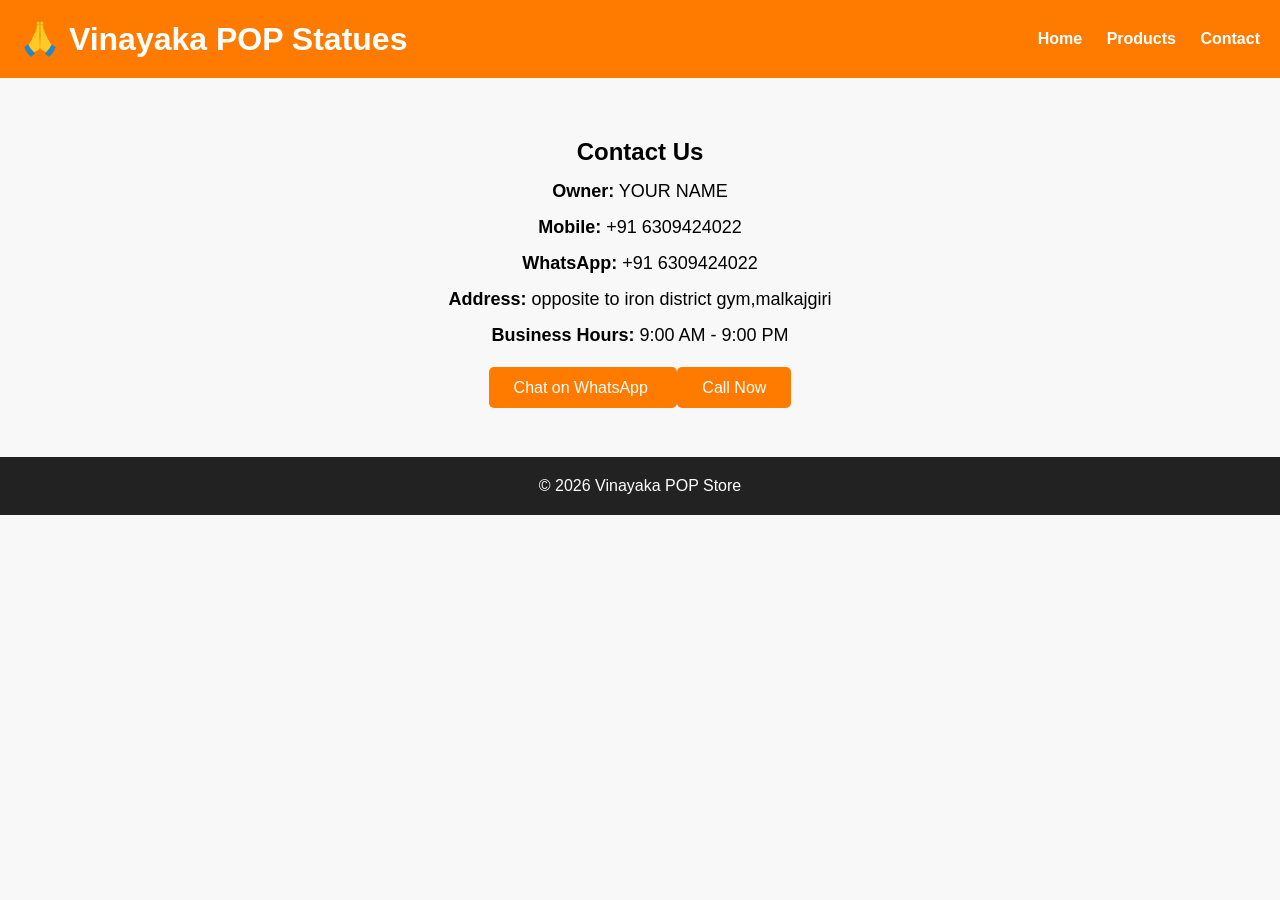
==== contact.html @ 59e70bc5 "Initial project" ====
<!DOCTYPE html>
<html lang="en">
<head>
    <meta charset="UTF-8">
    <meta name="viewport" content="width=device-width, initial-scale=1.0">
    <title>Contact Us | Vinayaka POP Store</title>

    <link rel="stylesheet" href="css/style.css">
</head>
<body>

<header>
    <h1>🙏 Vinayaka POP Statues</h1>

    <nav>
        <a href="index.html">Home</a>
        <a href="products.html">Products</a>
        <a href="contact.html">Contact</a>
    </nav>
</header>

<section class="contact">

    <h2>Contact Us</h2>

    <p><strong>Owner:</strong> YOUR NAME</p>

    <p><strong>Mobile:</strong> +91 6309424022</p>

    <p><strong>WhatsApp:</strong> +91 6309424022</p>

    <p><strong>Address:</strong> opposite to iron district gym,malkajgiri</p>

    <p><strong>Business Hours:</strong> 9:00 AM - 9:00 PM</p>

    <br>

    <a href="https://wa.me/916309424022" class="btn" target="_blank">
        Chat on WhatsApp
    </a>

    <a href="tel:+916309424022" class="btn">
        Call Now
    </a>

</section>

<footer>
    <p>© 2026 Vinayaka POP Store</p>
</footer>

</body>
</html>
---- css/style.css ----
*{
    margin:0;
    padding:0;
    box-sizing:border-box;
}

body{
    font-family:Arial, sans-serif;
    background:#f8f8f8;
}

header{
    background:#ff7b00;
    color:white;
    padding:20px;
    display:flex;
    justify-content:space-between;
    align-items:center;
}

nav a{
    color:white;
    text-decoration:none;
    margin-left:20px;
    font-weight:bold;
}

.hero{
    text-align:center;
    padding:40px;
}

.hero img{
    width:100%;
    max-height:450px;
    object-fit:cover;
    border-radius:10px;
}

.hero-text{
    margin-top:30px;
}

.hero-text h2{
    font-size:35px;
    color:#ff7b00;
}

.hero-text p{
    margin:20px 0;
    font-size:18px;
}

.btn{
    background:#ff7b00;
    color:white;
    padding:12px 25px;
    text-decoration:none;
    border-radius:5px;
}

.about{
    padding:50px;
    text-align:center;
}

footer{
    background:#222;
    color:white;
    text-align:center;
    padding:20px;
}
.products{
    padding:50px;
    text-align:center;
}

.product-grid{
    display:flex;
    flex-wrap:wrap;
    justify-content:center;
    gap:30px;
    margin-top:30px;
}

.product-card{
    width:300px;
    background:white;
    border-radius:10px;
    padding:20px;
    box-shadow:0 0 10px rgba(0,0,0,0.1);
}

.product-card img{
    width:100%;
    height:250px;
    object-fit:cover;
    border-radius:10px;
}

.product-card h3{
    margin-top:15px;
}

.price{
    color:#ff7b00;
    font-size:24px;
    font-weight:bold;
    margin:10px 0;
}

.product-card p{
    margin:8px 0;
}
.product-details{
    display:flex;
    flex-wrap:wrap;
    justify-content:center;
    align-items:flex-start;
    gap:40px;
    padding:50px;
}

.product-image img{
    width:400px;
    max-width:100%;
    border-radius:10px;
    box-shadow:0 0 10px rgba(0,0,0,0.2);
}

.product-info{
    max-width:500px;
}

.product-info h2{
    margin-bottom:15px;
}

.product-info p{
    margin:10px 0;
    font-size:18px;
}

.product-info ul{
    margin:15px 0;
    padding-left:20px;
}

.product-info li{
    margin-bottom:10px;
}

.product-info .btn{
    display:inline-block;
    margin:10px 10px 0 0;
}
.contact{
    text-align:center;
    padding:60px 20px;
}

.contact p{
    margin:15px 0;
    font-size:18px;
}
/* ========================= */
/* MOBILE RESPONSIVE DESIGN  */
/* ========================= */

@media screen and (max-width:768px){

    header{
        flex-direction:column;
        text-align:center;
        padding:15px;
    }

    nav{
        margin-top:15px;
    }

    nav a{
        display:inline-block;
        margin:8px;
    }

    .hero{
        padding:20px;
    }

    .hero img{
        width:100%;
        height:auto;
    }

    .hero-text h2{
        font-size:28px;
    }

    .hero-text p{
        font-size:16px;
    }

    .products{
        padding:20px;
    }

    .product-grid{
        flex-direction:column;
        align-items:center;
    }

    .product-card{
        width:95%;
        max-width:350px;
    }

    .product-card img{
        height:250px;
    }

    .product-details{
        flex-direction:column;
        padding:20px;
    }

    .product-image img{
        width:100%;
    }

    .product-info{
        width:100%;
    }

    .product-info h2{
        font-size:28px;
    }

    .product-info p,
    .product-info li{
        font-size:16px;
    }

    .btn{
        display:block;
        width:100%;
        margin-top:15px;
        text-align:center;
    }

    .contact{
        padding:30px 20px;
    }

    .contact p{
        font-size:16px;
    }

    footer{
        padding:15px;
        font-size:14px;
    }
}
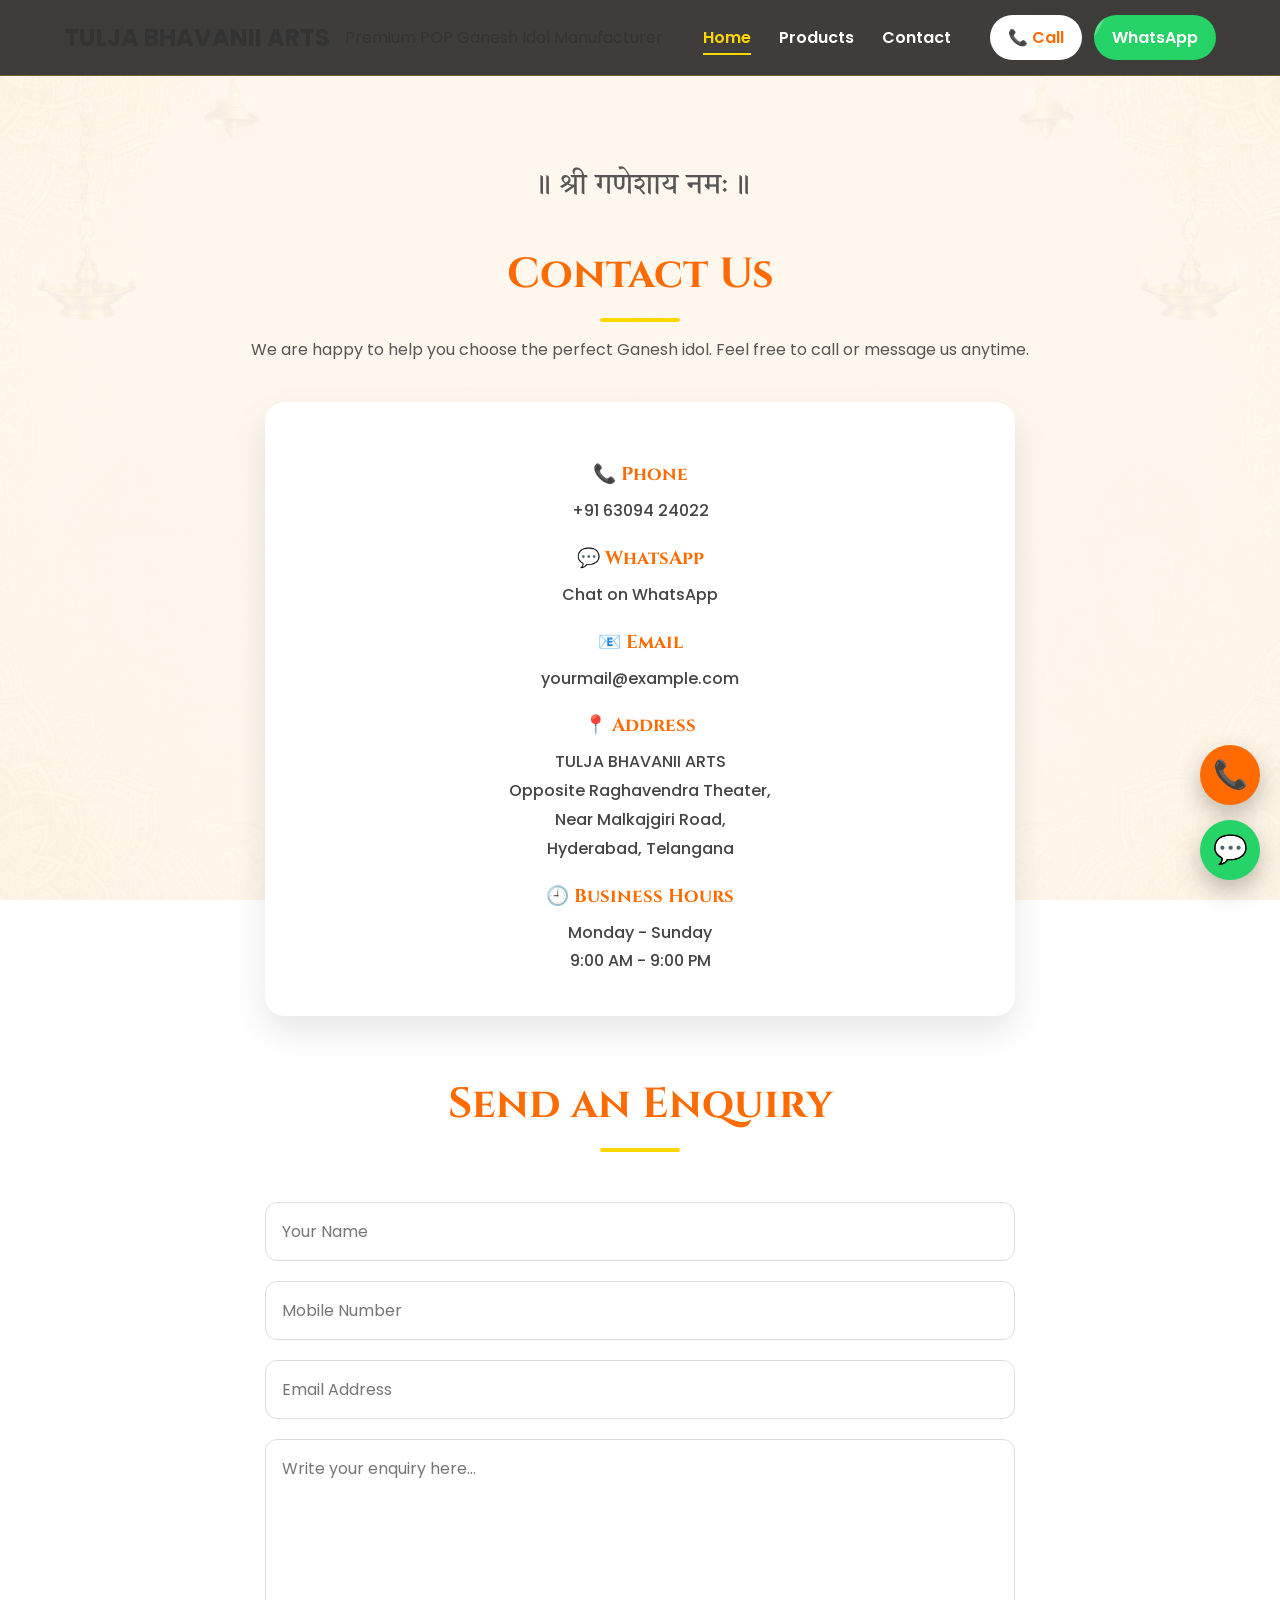
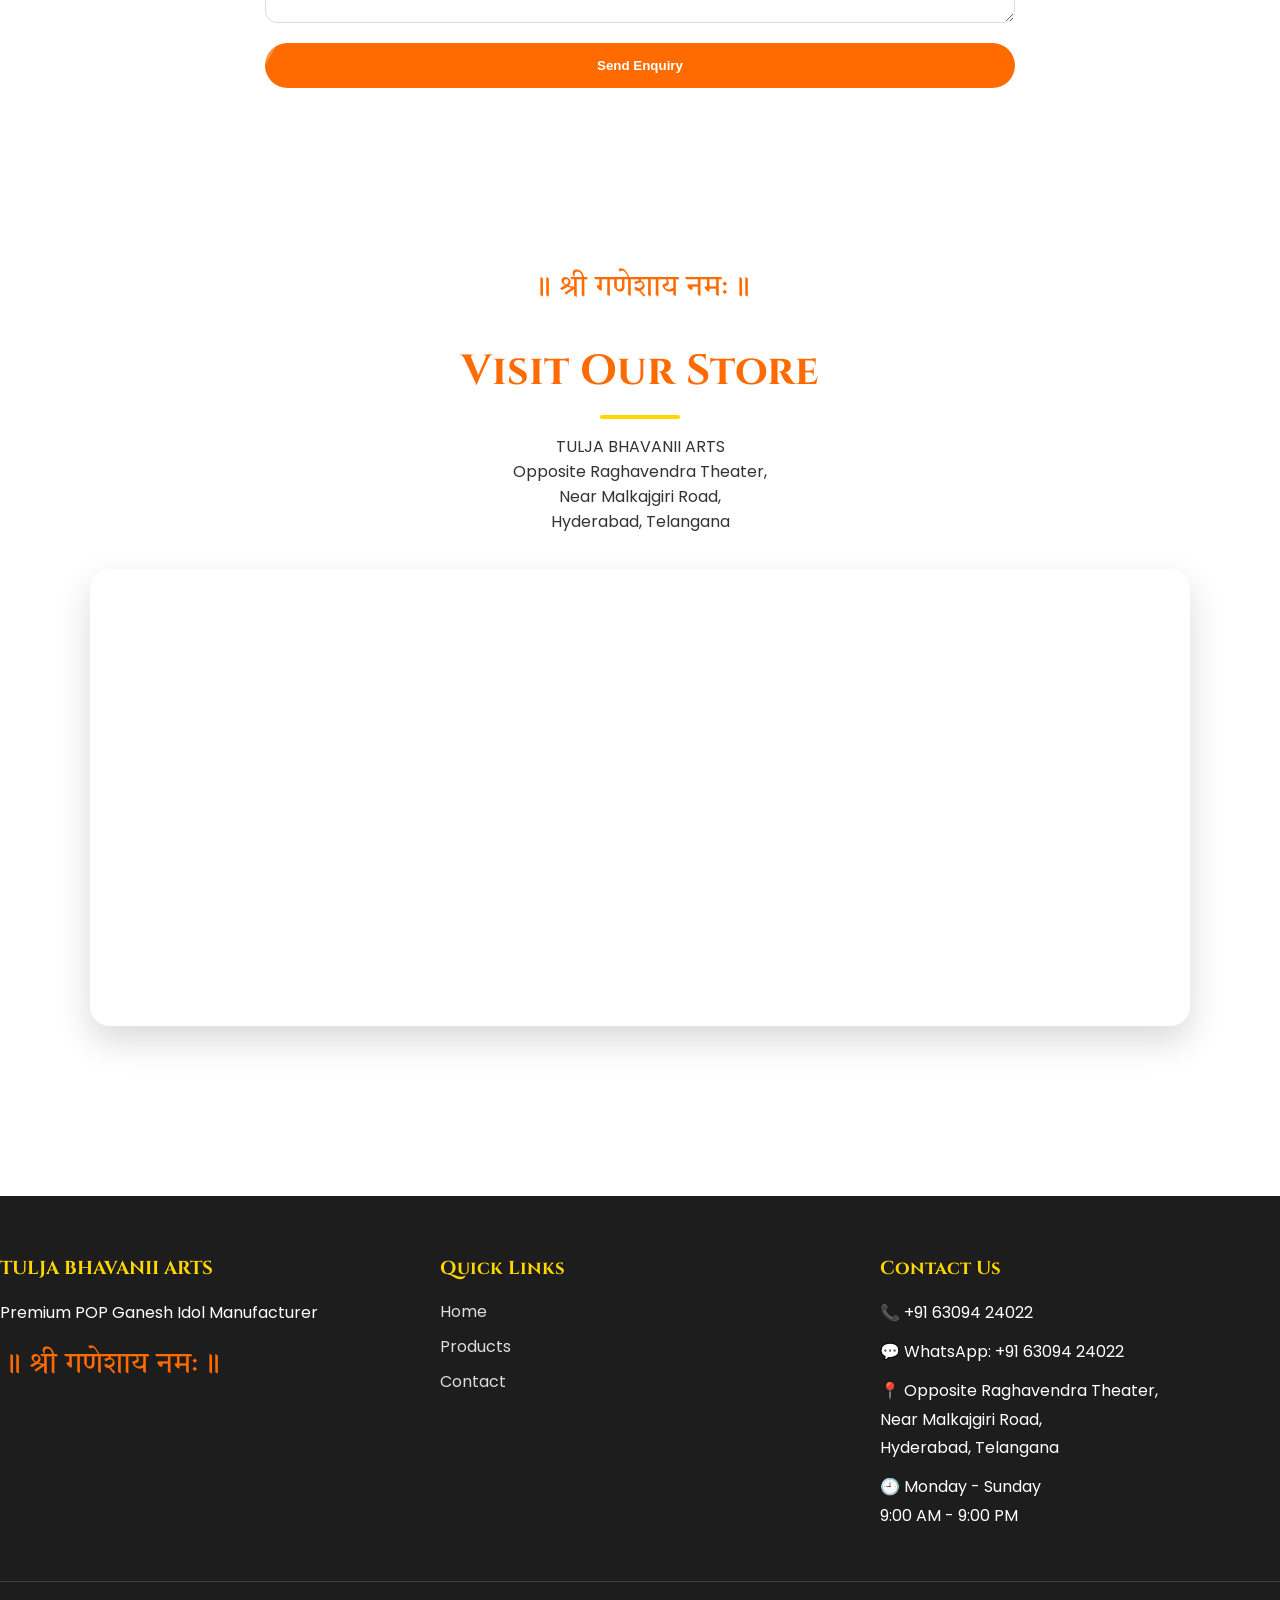
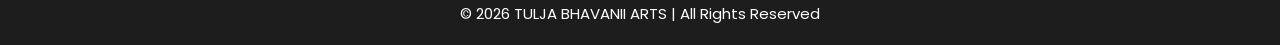
==== commit e9764be4: "Tulja Bhavanni Arts website" ====
--- a/contact.html
+++ b/contact.html
@@ -1,53 +1,245 @@
 <!DOCTYPE html>
 <html lang="en">
 <head>
-    <meta charset="UTF-8">
-    <meta name="viewport" content="width=device-width, initial-scale=1.0">
-    <title>Contact Us | Vinayaka POP Store</title>
-
-    <link rel="stylesheet" href="css/style.css">
+
+<meta charset="UTF-8">
+<meta name="viewport" content="width=device-width, initial-scale=1.0">
+
+<title>Contact | TULJA BHAVANII ARTS</title>
+
+<link rel="preconnect" href="https://fonts.googleapis.com">
+<link rel="preconnect" href="https://fonts.gstatic.com" crossorigin>
+
+<link href="https://fonts.googleapis.com/css2?family=Cinzel:wght@400;600;700&family=Poppins:wght@300;400;500;600;700&family=Tiro+Devanagari+Sanskrit&display=swap" rel="stylesheet">
+
+<link rel="stylesheet" href="css/style.css">
+
 </head>
+
 <body>
 
-<header>
-    <h1>🙏 Vinayaka POP Statues</h1>
-
-    <nav>
-        <a href="index.html">Home</a>
-        <a href="products.html">Products</a>
-        <a href="contact.html">Contact</a>
-    </nav>
+<header class="header">
+
+<div class="container">
+
+<div class="logo">
+
+<h2>TULJA BHAVANII ARTS</h2>
+
+<p>Premium POP Ganesh Idol Manufacturer</p>
+
+</div>
+
+<div class="menu-toggle" id="menu-toggle">
+☰
+</div>
+
+<nav id="navbar">
+
+<a href="index.html" class="active">Home</a>
+
+<a href="products.html">Products</a>
+
+<a href="contact.html">Contact</a>
+
+</nav>
+
+<div class="header-buttons">
+
+<a href="tel:+916309424022" class="call-btn">
+📞 Call
+</a>
+
+<a href="https://wa.me/916309424022" target="_blank" class="whatsapp-btn">
+WhatsApp
+</a>
+
+</div>
+
+</div>
+
 </header>
 
 <section class="contact">
 
-    <h2>Contact Us</h2>
-
-    <p><strong>Owner:</strong> YOUR NAME</p>
-
-    <p><strong>Mobile:</strong> +91 6309424022</p>
-
-    <p><strong>WhatsApp:</strong> +91 6309424022</p>
-
-    <p><strong>Address:</strong> opposite to iron district gym,malkajgiri</p>
-
-    <p><strong>Business Hours:</strong> 9:00 AM - 9:00 PM</p>
-
-    <br>
-
-    <a href="https://wa.me/916309424022" class="btn" target="_blank">
-        Chat on WhatsApp
-    </a>
-
-    <a href="tel:+916309424022" class="btn">
-        Call Now
-    </a>
+<p class="dev-title">
+॥ श्री गणेशाय नमः ॥
+</p>
+
+<h2>Contact Us</h2>
+
+<p>
+We are happy to help you choose the perfect Ganesh idol.
+Feel free to call or message us anytime.
+</p>
+
+<div class="contact-box">
+
+<h3>📞 Phone</h3>
+
+<p>
+<a href="tel:+916309424022">
++91 63094 24022
+</a>
+</p>
+
+<h3>💬 WhatsApp</h3>
+
+<p>
+<a href="https://wa.me/916309424022" target="_blank">
+Chat on WhatsApp
+</a>
+</p>
+
+<h3>📧 Email</h3>
+
+<p>
+yourmail@example.com
+</p>
+
+<h3>📍 Address</h3>
+
+<p>
+TULJA BHAVANII ARTS<br>
+Opposite Raghavendra Theater,<br>
+Near Malkajgiri Road,<br>
+Hyderabad, Telangana
+</p>
+
+<h3>🕘 Business Hours</h3>
+
+<p>
+Monday - Sunday
+<br>
+9:00 AM - 9:00 PM
+</p>
+
+</div>
+
+<h2 style="margin-top:60px;">Send an Enquiry</h2>
+
+<form class="contact-form">
+
+<input type="text" placeholder="Your Name" required>
+
+<input type="tel" placeholder="Mobile Number" required>
+
+<input type="email" placeholder="Email Address">
+
+<textarea rows="6" placeholder="Write your enquiry here..."></textarea>
+
+<button type="submit" class="btn">
+Send Enquiry
+</button>
+
+</form>
 
 </section>
-
-<footer>
-    <p>© 2026 Vinayaka POP Store</p>
+<!-- ================= LOCATION ================= -->
+
+<section class="map-section">
+
+<p class="dev-title">
+॥ श्री गणेशाय नमः ॥
+</p>
+
+<h2>Visit Our Store</h2>
+
+<p>
+TULJA BHAVANII ARTS<br>
+Opposite Raghavendra Theater,<br>
+Near Malkajgiri Road,<br>
+Hyderabad, Telangana
+</p>
+
+<div class="map-container">
+
+<iframe
+src="https://www.google.com/maps?q=Malkajgiri,Hyderabad&output=embed"
+width="100%"
+height="450"
+style="border:0;"
+allowfullscreen=""
+loading="lazy"
+referrerpolicy="no-referrer-when-downgrade">
+</iframe>
+
+</div>
+
+</section>
+
+<footer class="footer">
+
+<div class="footer-container">
+
+<div class="footer-box">
+
+<h3>TULJA BHAVANII ARTS</h3>
+
+<p>Premium POP Ganesh Idol Manufacturer</p>
+
+<p class="dev-title">॥ श्री गणेशाय नमः ॥</p>
+
+</div>
+
+<div class="footer-box">
+
+<h3>Quick Links</h3>
+
+<a href="index.html">Home</a>
+
+<a href="products.html">Products</a>
+
+<a href="contact.html">Contact</a>
+
+</div>
+
+<div class="footer-box">
+
+<h3>Contact Us</h3>
+
+<p>📞 +91 63094 24022</p>
+
+<p>💬 WhatsApp: +91 63094 24022</p>
+
+<p>
+📍 Opposite Raghavendra Theater,<br>
+Near Malkajgiri Road,<br>
+Hyderabad, Telangana
+</p>
+
+<p>🕘 Monday - Sunday<br>9:00 AM - 9:00 PM</p>
+
+</div>
+
+</div>
+
+<div class="footer-bottom">
+
+<p>© 2026 TULJA BHAVANII ARTS | All Rights Reserved</p>
+
+</div>
+
 </footer>
+<!-- Floating Contact Buttons -->
+
+<div class="floating-buttons">
+
+<a href="tel:+916309424022" class="floating-call" title="Call Us">
+
+📞
+
+</a>
+
+<a href="https://wa.me/916309424022?text=Hello%20Tulja%20Bhavanii%20Arts,%20I%20am%20interested%20in%20your%20POP%20Ganesh%20idols." target="_blank" class="floating-whatsapp" title="Chat on WhatsApp">
+
+💬
+
+</a>
+
+</div>
+
+<script src="js/script.js"></script>
 
 </body>
 </html>
--- a/css/style.css
+++ b/css/style.css
@@ -1,263 +1,1060 @@
+/* ==========================================
+   TULJA BHAVANII ARTS
+   PREMIUM WEBSITE CSS
+   STEP 1
+========================================== */
+
+/* RESET */
+
 *{
     margin:0;
     padding:0;
     box-sizing:border-box;
 }
 
+html{
+    scroll-behavior:smooth;
+}
+
 body{
-    font-family:Arial, sans-serif;
-    background:#f8f8f8;
-}
-
-header{
-    background:#ff7b00;
-    color:white;
-    padding:20px;
+    font-family:'Poppins',sans-serif;
+    color:#333;
+    background:
+    linear-gradient(rgba(255,248,240,.95),rgba(255,248,240,.95)),
+    url("../images/background.png");
+    background-size:cover;
+    background-position:center;
+    background-attachment:fixed;
+    overflow-x:hidden;
+}
+
+/* CONTAINER */
+
+.container{
+    width:90%;
+    max-width:1200px;
+    margin:auto;
+}
+
+/* LINKS */
+
+a{
+    text-decoration:none;
+}
+
+img{
+    max-width:100%;
+    display:block;
+}
+
+/* HEADER */
+
+.header{
+    position:sticky;
+    top:0;
+    width:100%;
+    z-index:999;
+    background:rgba(20,20,20,.82);
+    backdrop-filter:blur(12px);
+    -webkit-backdrop-filter:blur(12px);
+    border-bottom:1px solid rgba(255,215,0,.25);
+}
+
+.header .container{
     display:flex;
+    align-items:center;
     justify-content:space-between;
+    padding:15px 0;
+}
+
+/* LOGO */
+
+.logo{
+    display:flex;
     align-items:center;
+    gap:15px;
+}
+
+.logo-img{
+    width:70px;
+    height:70px;
+    object-fit:cover;
+    border-radius:50%;
+    border:3px solid #FFD700;
+    box-shadow:0 5px 15px rgba(0,0,0,.35);
+}
+
+.logo-text h2{
+    font-family:'Cinzel',serif;
+    color:#fff;
+    font-size:28px;
+}
+
+.logo-text p{
+    color:#FFD700;
+    font-size:14px;
+    margin-top:4px;
+}
+
+/* NAVIGATION */
+
+nav{
+    display:flex;
+    align-items:center;
+    gap:28px;
 }
 
 nav a{
-    color:white;
-    text-decoration:none;
-    margin-left:20px;
-    font-weight:bold;
-}
+    color:#fff;
+    font-weight:600;
+    transition:.3s;
+}
+
+nav a:hover,
+nav a.active{
+    color:#FFD700;
+}
+
+/* HEADER BUTTONS */
+
+.header-buttons{
+    display:flex;
+    gap:12px;
+}
+
+.call-btn,
+.whatsapp-btn{
+    padding:10px 18px;
+    border-radius:40px;
+    font-weight:600;
+    transition:.3s;
+}
+
+.call-btn{
+    background:#fff;
+    color:#ff6b00;
+}
+
+.whatsapp-btn{
+    background:#25D366;
+    color:#fff;
+}
+
+.call-btn:hover,
+.whatsapp-btn:hover{
+    transform:translateY(-3px);
+}
+
+/* MOBILE MENU */
+
+.menu-toggle{
+    display:none;
+    font-size:30px;
+    color:#fff;
+    cursor:pointer;
+}
+/* ==========================================
+   HERO SECTION
+========================================== */
 
 .hero{
-    text-align:center;
-    padding:40px;
-}
-
-.hero img{
-    width:100%;
-    max-height:450px;
-    object-fit:cover;
-    border-radius:10px;
-}
-
-.hero-text{
-    margin-top:30px;
-}
-
-.hero-text h2{
-    font-size:35px;
-    color:#ff7b00;
-}
-
-.hero-text p{
-    margin:20px 0;
+    position:relative;
+    display:flex;
+    align-items:center;
+    justify-content:space-between;
+    gap:60px;
+    min-height:90vh;
+    padding:80px 0;
+    overflow:hidden;
+
+    background:
+    radial-gradient(circle at 15% 20%, rgba(255,193,7,.18), transparent 28%),
+    radial-gradient(circle at 90% 80%, rgba(255,111,0,.12), transparent 30%),
+    linear-gradient(135deg,#fff8ea,#ffe7c2,#ffd7a0,#ffc983);
+}
+
+.hero::before{
+    content:"";
+    position:absolute;
+    width:420px;
+    height:420px;
+    top:-180px;
+    left:-180px;
+    border-radius:50%;
+    background:rgba(255,215,0,.12);
+}
+
+.hero::after{
+    content:"";
+    position:absolute;
+    width:350px;
+    height:350px;
+    right:-150px;
+    bottom:-150px;
+    border-radius:50%;
+    background:rgba(255,140,0,.12);
+}
+
+.hero-content{
+    flex:1;
+    position:relative;
+    z-index:2;
+}
+
+.dev-title{
+    font-family:'Tiro Devanagari Sanskrit',serif;
+    font-size:30px;
+    color:#ff6b00;
+    margin-bottom:15px;
+}
+
+.hero-content h1{
+    font-family:'Cinzel',serif;
+    font-size:58px;
+    color:#222;
+    margin-bottom:15px;
+    line-height:1.2;
+}
+
+.hero-content h3{
+    color:#ff6b00;
+    font-size:28px;
+    margin-bottom:20px;
+}
+
+.hero-content p{
     font-size:18px;
-}
-
-.btn{
-    background:#ff7b00;
-    color:white;
-    padding:12px 25px;
-    text-decoration:none;
-    border-radius:5px;
-}
-
-.about{
-    padding:50px;
-    text-align:center;
-}
-
-footer{
-    background:#222;
-    color:white;
-    text-align:center;
-    padding:20px;
-}
-.products{
-    padding:50px;
-    text-align:center;
-}
-
-.product-grid{
+    line-height:1.8;
+    margin-bottom:35px;
+}
+
+.hero-buttons{
     display:flex;
     flex-wrap:wrap;
+    gap:20px;
+}
+
+.btn{
+    background:#ff6b00;
+    color:#fff;
+    padding:15px 35px;
+    border-radius:50px;
+    font-weight:600;
+    transition:.3s;
+}
+
+.btn:hover{
+    background:#d85b00;
+    transform:translateY(-5px);
+}
+
+.btn-outline{
+    border:2px solid #ff6b00;
+    color:#ff6b00;
+    padding:15px 35px;
+    border-radius:50px;
+    font-weight:600;
+    transition:.3s;
+}
+
+.btn-outline:hover{
+    background:#ff6b00;
+    color:#fff;
+}
+
+.hero-image{
+    flex:1;
+    display:flex;
     justify-content:center;
+    position:relative;
+    z-index:2;
+}
+
+/* IMAGE SLIDER */
+
+.slider{
+    position:relative;
+    width:100%;
+    max-width:520px;
+    height:520px;
+    overflow:hidden;
+    border-radius:25px;
+    border:4px solid #FFD700;
+    box-shadow:0 20px 45px rgba(0,0,0,.25);
+}
+
+.slide{
+    position:absolute;
+    inset:0;
+    width:100%;
+    height:100%;
+    object-fit:cover;
+    opacity:0;
+    transition:opacity 1s ease;
+}
+
+.slide.active{
+    opacity:1;
+}
+
+/* MOBILE */
+
+@media(max-width:768px){
+
+.hero{
+    flex-direction:column-reverse;
+    text-align:center;
+    min-height:auto;
+    padding:60px 20px;
+}
+
+.hero-content h1{
+    font-size:38px;
+}
+
+.hero-content h3{
+    font-size:22px;
+}
+
+.hero-content p{
+    font-size:16px;
+}
+
+.hero-buttons{
+    justify-content:center;
+}
+
+.slider{
+    max-width:100%;
+    height:380px;
+}
+
+}
+/* ==========================================
+   ABOUT SECTION
+========================================== */
+
+.about{
+    padding:90px 0;
+    text-align:center;
+}
+
+.about h2{
+    font-family:'Cinzel',serif;
+    font-size:42px;
+    color:#ff6b00;
+    margin-bottom:25px;
+}
+
+.about p{
+    max-width:900px;
+    margin:auto;
+    font-size:18px;
+    line-height:1.9;
+    color:#444;
+}
+
+/* ==========================================
+   FEATURES
+========================================== */
+
+.features{
+    padding:80px 0;
+    display:grid;
+    grid-template-columns:repeat(auto-fit,minmax(260px,1fr));
     gap:30px;
-    margin-top:30px;
+}
+
+.card{
+    background:#fff;
+    border-radius:20px;
+    padding:35px 30px;
+    text-align:center;
+    transition:.35s;
+    border:1px solid rgba(255,180,0,.15);
+    box-shadow:0 12px 28px rgba(0,0,0,.08);
+}
+
+.card:hover{
+    transform:translateY(-10px);
+    box-shadow:0 20px 40px rgba(0,0,0,.15);
+}
+
+.card h3{
+    font-family:'Cinzel',serif;
+    color:#ff6b00;
+    margin-bottom:15px;
+}
+
+.card p{
+    line-height:1.8;
+}
+
+/* ==========================================
+   PRODUCTS
+========================================== */
+
+.products{
+    padding:90px 0;
+    text-align:center;
+}
+
+.products h2{
+    font-family:'Cinzel',serif;
+    font-size:42px;
+    color:#ff6b00;
+    margin-bottom:15px;
+}
+
+.products>p{
+    margin-bottom:45px;
+    color:#555;
+}
+
+.product-grid{
+    display:grid;
+    grid-template-columns:repeat(auto-fit,minmax(280px,1fr));
+    gap:30px;
 }
 
 .product-card{
-    width:300px;
-    background:white;
-    border-radius:10px;
-    padding:20px;
-    box-shadow:0 0 10px rgba(0,0,0,0.1);
+    background:#fff;
+    border-radius:20px;
+    overflow:hidden;
+    box-shadow:0 15px 35px rgba(0,0,0,.08);
+    transition:.35s;
+}
+
+.product-card:hover{
+    transform:translateY(-10px);
 }
 
 .product-card img{
     width:100%;
+    height:320px;
+    object-fit:cover;
+}
+
+.product-info{
+    padding:25px;
+}
+
+.product-info h3{
+    font-family:'Cinzel',serif;
+    color:#ff6b00;
+    margin-bottom:10px;
+}
+
+.product-info p{
+    color:#555;
+    margin-bottom:20px;
+    line-height:1.7;
+}
+
+/* ==========================================
+   GALLERY
+========================================== */
+
+.gallery{
+    padding:90px 0;
+    text-align:center;
+    background:#fff7ef;
+}
+
+.gallery h2{
+    font-family:'Cinzel',serif;
+    font-size:42px;
+    color:#ff6b00;
+    margin-bottom:15px;
+}
+
+.gallery>p{
+    margin-bottom:40px;
+}
+
+.gallery-grid{
+    display:grid;
+    grid-template-columns:repeat(auto-fit,minmax(250px,1fr));
+    gap:25px;
+}
+
+.gallery-grid img{
+    width:100%;
+    height:280px;
+    object-fit:cover;
+    border-radius:20px;
+    box-shadow:0 12px 30px rgba(0,0,0,.12);
+    transition:.35s;
+    cursor:pointer;
+}
+
+.gallery-grid img:hover{
+    transform:scale(1.05);
+    box-shadow:0 20px 40px rgba(0,0,0,.18);
+}
+
+/* ==========================================
+   MOBILE
+========================================== */
+
+@media(max-width:768px){
+
+.about,
+.products,
+.gallery{
+    padding:60px 20px;
+}
+
+.about h2,
+.products h2,
+.gallery h2{
+    font-size:32px;
+}
+
+.about p{
+    font-size:16px;
+}
+
+.product-card img{
     height:250px;
-    object-fit:cover;
-    border-radius:10px;
-}
-
-.product-card h3{
-    margin-top:15px;
-}
-
-.price{
-    color:#ff7b00;
+}
+
+.gallery-grid img{
+    height:220px;
+}
+
+.features{
+    grid-template-columns:1fr;
+}
+
+.product-grid{
+    grid-template-columns:1fr;
+}
+
+}
+/* ==========================================
+   CONTACT SECTION
+========================================== */
+
+.contact{
+    padding:90px 0;
+    text-align:center;
+}
+
+.contact h2{
+    font-family:'Cinzel',serif;
+    font-size:42px;
+    color:#ff6b00;
+    margin-bottom:15px;
+}
+
+.contact>p{
+    margin-bottom:40px;
+    color:#555;
+}
+
+.contact-box{
+    max-width:750px;
+    margin:auto;
+    background:#fff;
+    padding:40px;
+    border-radius:20px;
+    box-shadow:0 15px 35px rgba(0,0,0,.10);
+}
+
+.contact-box h3{
+    color:#ff6b00;
+    font-family:'Cinzel',serif;
+    margin:20px 0 10px;
+}
+
+.contact-box p,
+.contact-box a{
+    color:#444;
+    text-decoration:none;
+    line-height:1.8;
+    font-weight:500;
+}
+
+.contact-form{
+    max-width:750px;
+    margin:50px auto 0;
+    display:flex;
+    flex-direction:column;
+    gap:20px;
+}
+
+.contact-form input,
+.contact-form textarea{
+    width:100%;
+    padding:16px;
+    border:1px solid #ddd;
+    border-radius:12px;
+    font-size:16px;
+    font-family:'Poppins',sans-serif;
+    outline:none;
+    transition:.3s;
+}
+
+.contact-form input:focus,
+.contact-form textarea:focus{
+    border-color:#ff6b00;
+    box-shadow:0 0 10px rgba(255,107,0,.20);
+}
+
+.contact-form textarea{
+    min-height:160px;
+    resize:vertical;
+}
+
+.contact-form button{
+    border:none;
+    cursor:pointer;
+}
+
+/* ==========================================
+   GOOGLE MAP
+========================================== */
+
+.map-section{
+    padding:90px 0;
+    text-align:center;
+}
+
+.map-section h2{
+    font-family:'Cinzel',serif;
+    font-size:42px;
+    color:#ff6b00;
+    margin-bottom:15px;
+}
+
+.map-section p{
+    margin-bottom:35px;
+}
+
+.map-container{
+    max-width:1100px;
+    margin:auto;
+    overflow:hidden;
+    border-radius:20px;
+    box-shadow:0 15px 35px rgba(0,0,0,.15);
+}
+
+.map-container iframe{
+    width:100%;
+    height:450px;
+    border:0;
+}
+
+/* ==========================================
+   FLOATING BUTTONS
+========================================== */
+
+.floating-buttons{
+    position:fixed;
+    right:20px;
+    bottom:20px;
+    display:flex;
+    flex-direction:column;
+    gap:15px;
+    z-index:9999;
+}
+
+.floating-call,
+.floating-whatsapp{
+    width:60px;
+    height:60px;
+    border-radius:50%;
+    display:flex;
+    align-items:center;
+    justify-content:center;
+    font-size:28px;
+    color:#fff;
+    text-decoration:none;
+    transition:.3s;
+    box-shadow:0 10px 25px rgba(0,0,0,.25);
+}
+
+.floating-call{
+    background:#ff6b00;
+}
+
+.floating-whatsapp{
+    background:#25D366;
+}
+
+.floating-call:hover,
+.floating-whatsapp:hover{
+    transform:scale(1.1);
+}
+
+/* ==========================================
+   FOOTER
+========================================== */
+
+.footer{
+    margin-top:80px;
+    background:#1d1d1d;
+    color:#fff;
+    padding:60px 0 20px;
+}
+
+.footer-container{
+    display:grid;
+    grid-template-columns:repeat(auto-fit,minmax(240px,1fr));
+    gap:40px;
+}
+
+.footer-box h3{
+    font-family:'Cinzel',serif;
+    color:#FFD700;
+    margin-bottom:18px;
+}
+
+.footer-box p{
+    line-height:1.8;
+    margin-bottom:10px;
+}
+
+.footer-box a{
+    display:block;
+    color:#ddd;
+    margin-bottom:10px;
+    transition:.3s;
+}
+
+.footer-box a:hover{
+    color:#FFD700;
+    padding-left:6px;
+}
+
+.footer-bottom{
+    margin-top:40px;
+    padding-top:20px;
+    border-top:1px solid rgba(255,255,255,.15);
+    text-align:center;
+    font-size:15px;
+}
+
+/* ==========================================
+   ANIMATIONS
+========================================== */
+
+@keyframes fadeUp{
+
+from{
+opacity:0;
+transform:translateY(40px);
+}
+
+to{
+opacity:1;
+transform:translateY(0);
+}
+
+}
+
+.hero-content,
+.hero-image,
+.card,
+.product-card,
+.gallery-grid img,
+.contact-box{
+    animation:fadeUp .8s ease;
+}
+
+/* ==========================================
+   MOBILE
+========================================== */
+
+@media(max-width:768px){
+
+.contact,
+.map-section{
+    padding:60px 20px;
+}
+
+.contact h2,
+.map-section h2{
+    font-size:32px;
+}
+
+.contact-box{
+    padding:25px;
+}
+
+.map-container iframe{
+    height:300px;
+}
+
+.footer{
+    text-align:center;
+}
+
+.footer-container{
+    grid-template-columns:1fr;
+}
+
+.floating-call,
+.floating-whatsapp{
+    width:55px;
+    height:55px;
     font-size:24px;
-    font-weight:bold;
-    margin:10px 0;
-}
-
-.product-card p{
-    margin:8px 0;
-}
-.product-details{
-    display:flex;
-    flex-wrap:wrap;
-    justify-content:center;
-    align-items:flex-start;
-    gap:40px;
-    padding:50px;
-}
-
-.product-image img{
-    width:400px;
-    max-width:100%;
-    border-radius:10px;
-    box-shadow:0 0 10px rgba(0,0,0,0.2);
-}
-
-.product-info{
-    max-width:500px;
-}
-
-.product-info h2{
+}
+
+}
+/* ==========================================
+   STEP 5
+   PREMIUM EFFECTS
+========================================== */
+
+/* CUSTOM SCROLLBAR */
+
+::-webkit-scrollbar{
+    width:10px;
+}
+
+::-webkit-scrollbar-track{
+    background:#f5e6d0;
+}
+
+::-webkit-scrollbar-thumb{
+    background:#ff6b00;
+    border-radius:20px;
+}
+
+::-webkit-scrollbar-thumb:hover{
+    background:#d85b00;
+}
+
+/* SECTION TITLE */
+
+.section-title{
+    text-align:center;
+    margin-bottom:50px;
+}
+
+.section-title h2{
+    font-family:'Cinzel',serif;
+    font-size:42px;
+    color:#ff6b00;
     margin-bottom:15px;
 }
 
-.product-info p{
-    margin:10px 0;
-    font-size:18px;
-}
-
-.product-info ul{
-    margin:15px 0;
-    padding-left:20px;
-}
-
-.product-info li{
-    margin-bottom:10px;
-}
-
-.product-info .btn{
-    display:inline-block;
-    margin:10px 10px 0 0;
-}
-.contact{
-    text-align:center;
-    padding:60px 20px;
-}
-
-.contact p{
-    margin:15px 0;
-    font-size:18px;
-}
-/* ========================= */
-/* MOBILE RESPONSIVE DESIGN  */
-/* ========================= */
-
-@media screen and (max-width:768px){
-
-    header{
-        flex-direction:column;
-        text-align:center;
-        padding:15px;
-    }
-
-    nav{
-        margin-top:15px;
-    }
-
-    nav a{
-        display:inline-block;
-        margin:8px;
-    }
-
-    .hero{
-        padding:20px;
-    }
-
-    .hero img{
-        width:100%;
-        height:auto;
-    }
-
-    .hero-text h2{
-        font-size:28px;
-    }
-
-    .hero-text p{
-        font-size:16px;
-    }
-
-    .products{
-        padding:20px;
-    }
-
-    .product-grid{
-        flex-direction:column;
-        align-items:center;
-    }
-
-    .product-card{
-        width:95%;
-        max-width:350px;
-    }
-
-    .product-card img{
-        height:250px;
-    }
-
-    .product-details{
-        flex-direction:column;
-        padding:20px;
-    }
-
-    .product-image img{
-        width:100%;
-    }
-
-    .product-info{
-        width:100%;
-    }
-
-    .product-info h2{
-        font-size:28px;
-    }
-
-    .product-info p,
-    .product-info li{
-        font-size:16px;
-    }
-
-    .btn{
-        display:block;
-        width:100%;
-        margin-top:15px;
-        text-align:center;
-    }
-
-    .contact{
-        padding:30px 20px;
-    }
-
-    .contact p{
-        font-size:16px;
-    }
-
-    footer{
-        padding:15px;
-        font-size:14px;
-    }
+.section-title p{
+    max-width:700px;
+    margin:auto;
+    color:#555;
+    line-height:1.8;
+}
+
+/* IMAGE HOVER */
+
+.gallery-grid img,
+.product-card img,
+.slider img{
+    transition:.5s;
+}
+
+.gallery-grid img:hover,
+.product-card:hover img{
+    transform:scale(1.08);
+}
+
+/* CARD EFFECT */
+
+.card,
+.product-card,
+.contact-box{
+    transition:.35s;
+}
+
+.card:hover,
+.product-card:hover,
+.contact-box:hover{
+    box-shadow:0 25px 50px rgba(0,0,0,.18);
+}
+
+/* GOLDEN LINE */
+
+.about h2::after,
+.products h2::after,
+.gallery h2::after,
+.contact h2::after,
+.map-section h2::after{
+
+    content:"";
+    display:block;
+    width:80px;
+    height:4px;
+    margin:15px auto;
+    border-radius:20px;
+    background:#FFD700;
+
+}
+
+/* BUTTON EFFECT */
+
+.btn,
+.btn-outline,
+.call-btn,
+.whatsapp-btn{
+
+    position:relative;
+    overflow:hidden;
+
+}
+
+.btn::before,
+.btn-outline::before,
+.call-btn::before,
+.whatsapp-btn::before{
+
+    content:"";
+    position:absolute;
+
+    top:0;
+    left:-120%;
+
+    width:120%;
+    height:100%;
+
+    background:rgba(255,255,255,.25);
+
+    transform:skewX(-30deg);
+
+    transition:.6s;
+
+}
+
+.btn:hover::before,
+.btn-outline:hover::before,
+.call-btn:hover::before,
+.whatsapp-btn:hover::before{
+
+    left:120%;
+
+}
+
+/* LOGO EFFECT */
+
+.logo-img{
+
+    transition:.4s;
+
+}
+
+.logo-img:hover{
+
+    transform:rotate(8deg) scale(1.08);
+
+}
+
+/* NAVIGATION UNDERLINE */
+
+nav a{
+
+    position:relative;
+
+}
+
+nav a::after{
+
+    content:"";
+
+    position:absolute;
+
+    left:0;
+    bottom:-5px;
+
+    width:0;
+    height:2px;
+
+    background:#FFD700;
+
+    transition:.3s;
+
+}
+
+nav a:hover::after,
+nav a.active::after{
+
+    width:100%;
+
+}
+
+/* SMOOTH REVEAL */
+
+.reveal{
+
+    opacity:0;
+    transform:translateY(40px);
+    transition:1s;
+
+}
+
+.reveal.active{
+
+    opacity:1;
+    transform:translateY(0);
+
+}
+
+/* FOOTER ICONS */
+
+.footer-box a{
+
+    transition:.3s;
+
+}
+
+.footer-box a:hover{
+
+    color:#FFD700;
+    transform:translateX(8px);
+
+}
+
+/* MOBILE */
+
+@media(max-width:768px){
+
+.section-title h2{
+
+font-size:30px;
+
+}
+
+.section-title p{
+
+font-size:15px;
+
+}
+
+.hero-content h1{
+
+font-size:36px;
+
+}
+
+.hero-content p{
+
+font-size:16px;
+
+}
+
+.hero-buttons{
+
+flex-direction:column;
+
+}
+
+.btn,
+.btn-outline{
+
+width:100%;
+text-align:center;
+
+}
+
 }
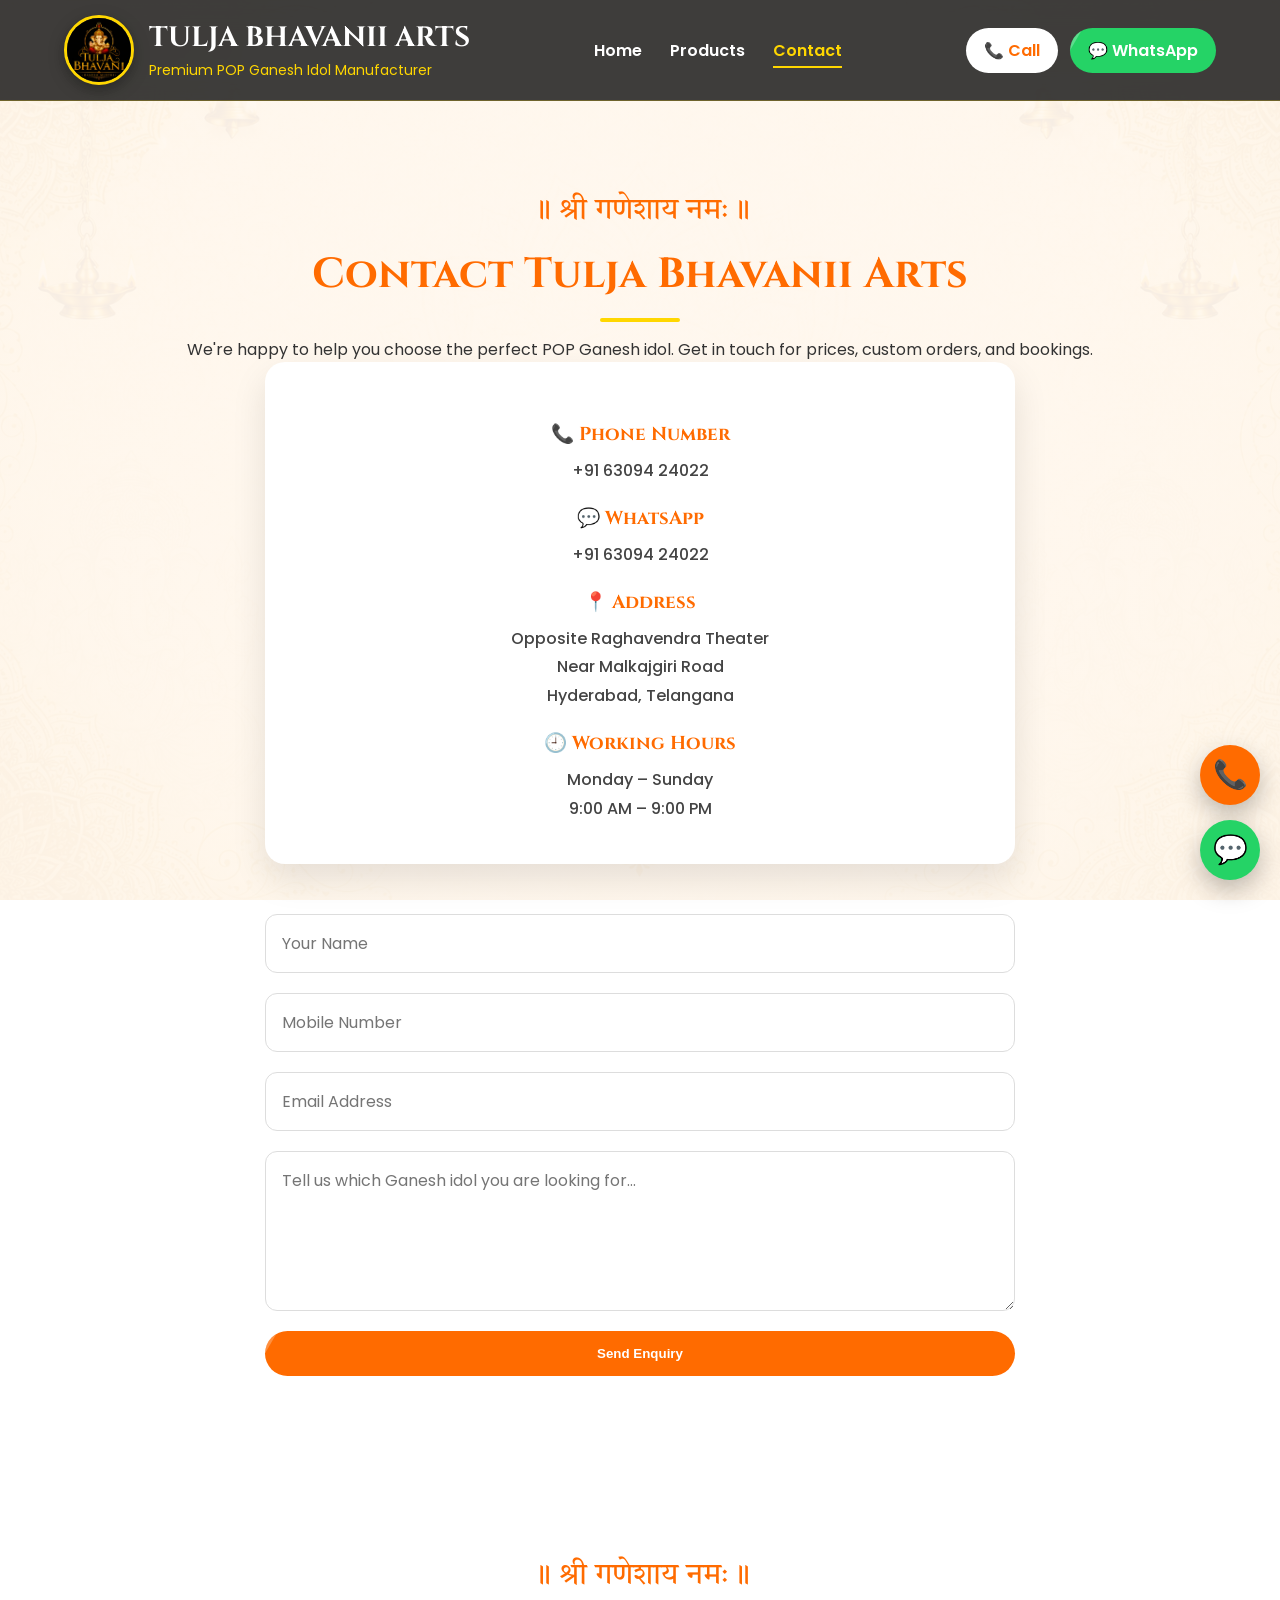
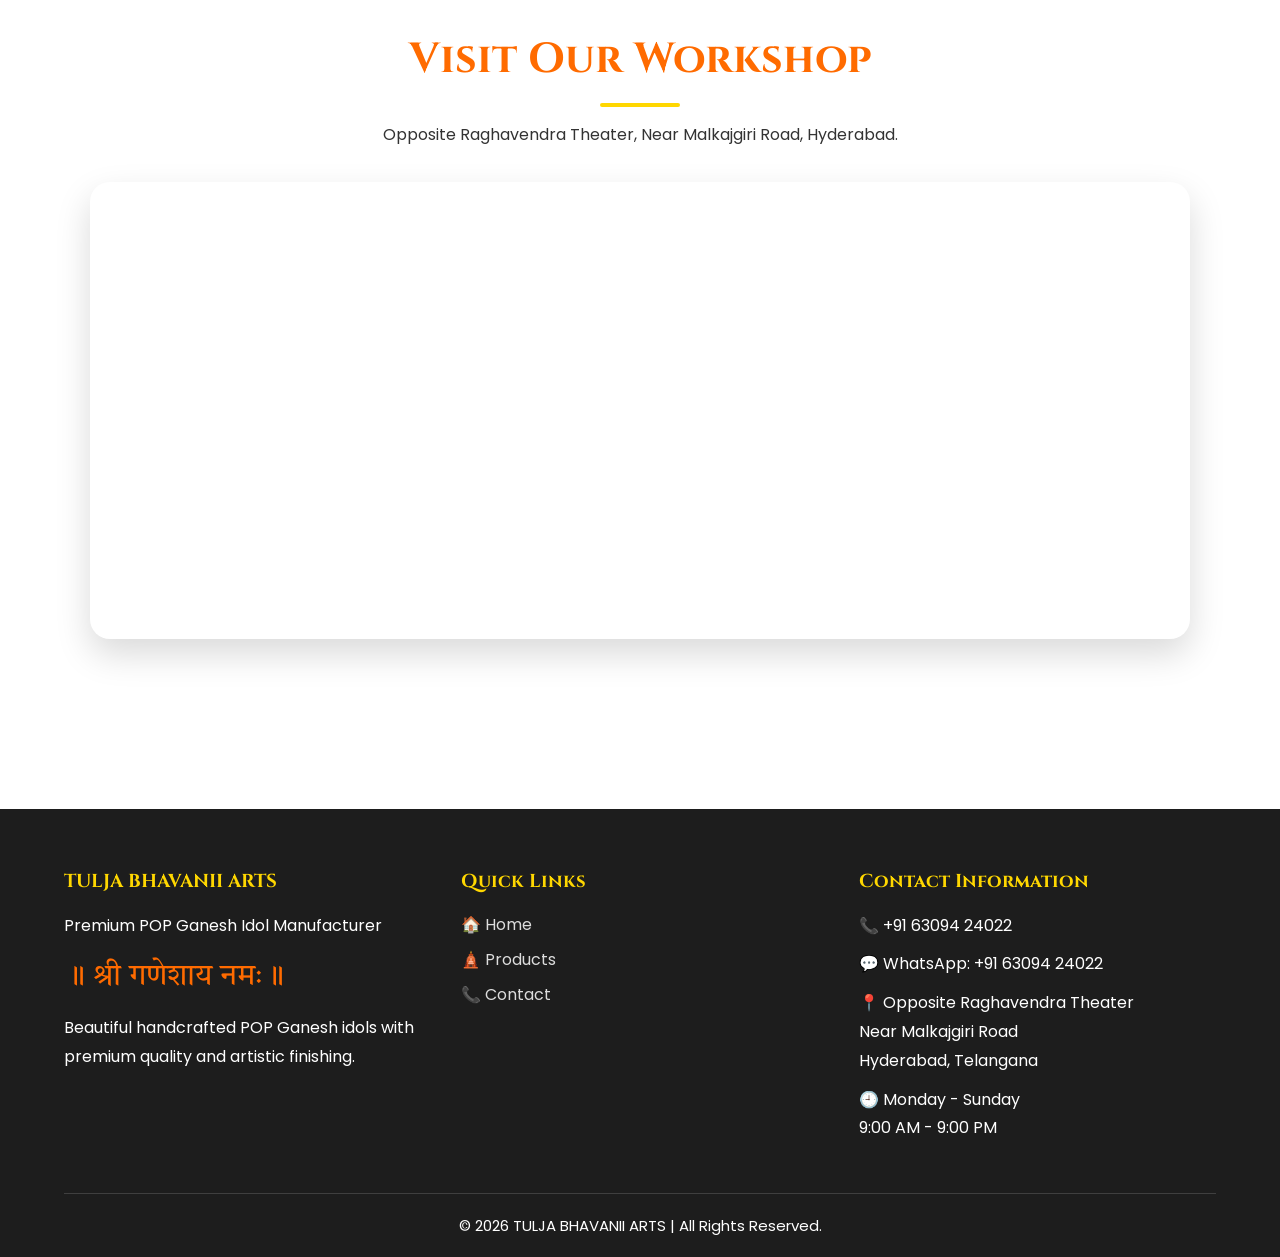
==== commit 30af8c5f: "complete" ====
--- a/contact.html
+++ b/contact.html
@@ -1,13 +1,20 @@
 <!DOCTYPE html>
 <html lang="en">
+
 <head>
 
 <meta charset="UTF-8">
+
 <meta name="viewport" content="width=device-width, initial-scale=1.0">
 
-<title>Contact | TULJA BHAVANII ARTS</title>
+<title>Contact | Tulja Bhavanii Arts</title>
+
+<meta name="description" content="Contact Tulja Bhavanii Arts for Premium POP Ganesh Idols.">
+
+<link rel="icon" href="images/logo.png">
 
 <link rel="preconnect" href="https://fonts.googleapis.com">
+
 <link rel="preconnect" href="https://fonts.gstatic.com" crossorigin>
 
 <link href="https://fonts.googleapis.com/css2?family=Cinzel:wght@400;600;700&family=Poppins:wght@300;400;500;600;700&family=Tiro+Devanagari+Sanskrit&display=swap" rel="stylesheet">
@@ -22,7 +29,11 @@
 
 <div class="container">
 
-<div class="logo">
+<a href="index.html" class="logo">
+
+<img src="images/logo.png" alt="Logo" class="logo-img">
+
+<div class="logo-text">
 
 <h2>TULJA BHAVANII ARTS</h2>
 
@@ -30,28 +41,40 @@
 
 </div>
 
-<div class="menu-toggle" id="menu-toggle">
+</a>
+
+<button class="menu-toggle" id="menu-toggle">
+
 ☰
-</div>
+
+</button>
 
 <nav id="navbar">
 
-<a href="index.html" class="active">Home</a>
+<a href="index.html">Home</a>
 
 <a href="products.html">Products</a>
 
-<a href="contact.html">Contact</a>
+<a href="contact.html" class="active">Contact</a>
 
 </nav>
 
 <div class="header-buttons">
 
 <a href="tel:+916309424022" class="call-btn">
+
 📞 Call
-</a>
-
-<a href="https://wa.me/916309424022" target="_blank" class="whatsapp-btn">
-WhatsApp
+
+</a>
+
+<a href="https://wa.me/916309424022"
+
+target="_blank"
+
+class="whatsapp-btn">
+
+💬 WhatsApp
+
 </a>
 
 </div>
@@ -61,154 +84,197 @@
 </header>
 
 <section class="contact">
+
+<div class="container">
+
+<p class="dev-title">
+
+॥ श्री गणेशाय नमः ॥
+
+</p>
+
+<h2>Contact Tulja Bhavanii Arts</h2>
+
+<p>
+
+We're happy to help you choose the perfect POP Ganesh idol.
+Get in touch for prices, custom orders, and bookings.
+
+</p>
+<div class="contact-box">
+
+<h3>📞 Phone Number</h3>
+
+<p>
+<a href="tel:+916309424022">
++91 63094 24022
+</a>
+</p>
+
+<h3>💬 WhatsApp</h3>
+
+<p>
+<a href="https://wa.me/916309424022" target="_blank">
++91 63094 24022
+</a>
+</p>
+
+<h3>📍 Address</h3>
+
+<p>
+
+Opposite Raghavendra Theater<br>
+
+Near Malkajgiri Road<br>
+
+Hyderabad, Telangana
+
+</p>
+
+<h3>🕘 Working Hours</h3>
+
+<p>
+
+Monday – Sunday<br>
+
+9:00 AM – 9:00 PM
+
+</p>
+
+</div>
+
+<!-- CONTACT FORM -->
+
+<form class="contact-form">
+
+<input
+type="text"
+placeholder="Your Name"
+required>
+
+<input
+type="tel"
+placeholder="Mobile Number"
+required>
+
+<input
+type="email"
+placeholder="Email Address">
+
+<textarea
+placeholder="Tell us which Ganesh idol you are looking for..."
+required></textarea>
+
+<button class="btn" type="submit">
+
+Send Enquiry
+
+</button>
+
+</form>
+
+</div>
+
+</section>
+
+<!-- GOOGLE MAP -->
+
+<section class="map-section">
+
+<div class="container">
+
+<p class="dev-title">
+
+॥ श्री गणेशाय नमः ॥
+
+</p>
+
+<h2>Visit Our Workshop</h2>
+
+<p>
+
+Opposite Raghavendra Theater,
+Near Malkajgiri Road,
+Hyderabad.
+
+</p>
+
+<div class="map-container">
+
+<iframe
+src="https://www.google.com/maps?q=Hyderabad&output=embed"
+loading="lazy"
+allowfullscreen>
+</iframe>
+
+</div>
+
+</div>
+
+</section>
+<!-- ================= FOOTER ================= -->
+
+<footer class="footer">
+
+<div class="container">
+
+<div class="footer-container">
+
+<div class="footer-box">
+
+<h3>TULJA BHAVANII ARTS</h3>
+
+<p>
+Premium POP Ganesh Idol Manufacturer
+</p>
 
 <p class="dev-title">
 ॥ श्री गणेशाय नमः ॥
 </p>
 
-<h2>Contact Us</h2>
-
-<p>
-We are happy to help you choose the perfect Ganesh idol.
-Feel free to call or message us anytime.
-</p>
-
-<div class="contact-box">
-
-<h3>📞 Phone</h3>
-
-<p>
-<a href="tel:+916309424022">
-+91 63094 24022
-</a>
-</p>
-
-<h3>💬 WhatsApp</h3>
-
-<p>
-<a href="https://wa.me/916309424022" target="_blank">
-Chat on WhatsApp
-</a>
-</p>
-
-<h3>📧 Email</h3>
-
-<p>
-yourmail@example.com
-</p>
-
-<h3>📍 Address</h3>
-
-<p>
-TULJA BHAVANII ARTS<br>
-Opposite Raghavendra Theater,<br>
-Near Malkajgiri Road,<br>
+<p>
+Beautiful handcrafted POP Ganesh idols with premium quality and artistic finishing.
+</p>
+
+</div>
+
+<div class="footer-box">
+
+<h3>Quick Links</h3>
+
+<a href="index.html">🏠 Home</a>
+
+<a href="products.html">🛕 Products</a>
+
+<a href="contact.html">📞 Contact</a>
+
+</div>
+
+<div class="footer-box">
+
+<h3>Contact Information</h3>
+
+<p>📞 +91 63094 24022</p>
+
+<p>💬 WhatsApp: +91 63094 24022</p>
+
+<p>
+
+📍 Opposite Raghavendra Theater<br>
+
+Near Malkajgiri Road<br>
+
 Hyderabad, Telangana
-</p>
-
-<h3>🕘 Business Hours</h3>
-
-<p>
-Monday - Sunday
-<br>
+
+</p>
+
+<p>
+
+🕘 Monday - Sunday<br>
+
 9:00 AM - 9:00 PM
-</p>
-
-</div>
-
-<h2 style="margin-top:60px;">Send an Enquiry</h2>
-
-<form class="contact-form">
-
-<input type="text" placeholder="Your Name" required>
-
-<input type="tel" placeholder="Mobile Number" required>
-
-<input type="email" placeholder="Email Address">
-
-<textarea rows="6" placeholder="Write your enquiry here..."></textarea>
-
-<button type="submit" class="btn">
-Send Enquiry
-</button>
-
-</form>
-
-</section>
-<!-- ================= LOCATION ================= -->
-
-<section class="map-section">
-
-<p class="dev-title">
-॥ श्री गणेशाय नमः ॥
-</p>
-
-<h2>Visit Our Store</h2>
-
-<p>
-TULJA BHAVANII ARTS<br>
-Opposite Raghavendra Theater,<br>
-Near Malkajgiri Road,<br>
-Hyderabad, Telangana
-</p>
-
-<div class="map-container">
-
-<iframe
-src="https://www.google.com/maps?q=Malkajgiri,Hyderabad&output=embed"
-width="100%"
-height="450"
-style="border:0;"
-allowfullscreen=""
-loading="lazy"
-referrerpolicy="no-referrer-when-downgrade">
-</iframe>
-
-</div>
-
-</section>
-
-<footer class="footer">
-
-<div class="footer-container">
-
-<div class="footer-box">
-
-<h3>TULJA BHAVANII ARTS</h3>
-
-<p>Premium POP Ganesh Idol Manufacturer</p>
-
-<p class="dev-title">॥ श्री गणेशाय नमः ॥</p>
-
-</div>
-
-<div class="footer-box">
-
-<h3>Quick Links</h3>
-
-<a href="index.html">Home</a>
-
-<a href="products.html">Products</a>
-
-<a href="contact.html">Contact</a>
-
-</div>
-
-<div class="footer-box">
-
-<h3>Contact Us</h3>
-
-<p>📞 +91 63094 24022</p>
-
-<p>💬 WhatsApp: +91 63094 24022</p>
-
-<p>
-📍 Opposite Raghavendra Theater,<br>
-Near Malkajgiri Road,<br>
-Hyderabad, Telangana
-</p>
-
-<p>🕘 Monday - Sunday<br>9:00 AM - 9:00 PM</p>
+
+</p>
 
 </div>
 
@@ -216,22 +282,36 @@
 
 <div class="footer-bottom">
 
-<p>© 2026 TULJA BHAVANII ARTS | All Rights Reserved</p>
+<p>
+
+© 2026 TULJA BHAVANII ARTS | All Rights Reserved.
+
+</p>
+
+</div>
 
 </div>
 
 </footer>
-<!-- Floating Contact Buttons -->
+
+<!-- ================= FLOATING CONTACT BUTTONS ================= -->
 
 <div class="floating-buttons">
 
-<a href="tel:+916309424022" class="floating-call" title="Call Us">
+<a
+href="tel:+916309424022"
+class="floating-call"
+title="Call Us">
 
 📞
 
 </a>
 
-<a href="https://wa.me/916309424022?text=Hello%20Tulja%20Bhavanii%20Arts,%20I%20am%20interested%20in%20your%20POP%20Ganesh%20idols." target="_blank" class="floating-whatsapp" title="Chat on WhatsApp">
+<a
+href="https://wa.me/916309424022?text=Hello%20Tulja%20Bhavanii%20Arts,%20I%20would%20like%20to%20know%20more%20about%20your%20POP%20Ganesh%20idols."
+target="_blank"
+class="floating-whatsapp"
+title="Chat on WhatsApp">
 
 💬
 
@@ -242,4 +322,5 @@
 <script src="js/script.js"></script>
 
 </body>
+
 </html>
--- a/css/style.css
+++ b/css/style.css
@@ -1057,4 +1057,83 @@
 
 }
 
+}
+/* MOBILE FIX */
+
+@media screen and (max-width:768px){
+
+html,
+body{
+overflow-x:hidden;
+}
+
+.header .container{
+display:flex;
+flex-direction:column;
+align-items:center;
+gap:15px;
+}
+
+.logo{
+justify-content:center;
+text-align:center;
+}
+
+.logo-img{
+width:55px;
+height:55px;
+}
+
+.logo-text h2{
+font-size:22px;
+}
+
+.logo-text p{
+font-size:13px;
+}
+
+nav{
+display:flex;
+flex-wrap:wrap;
+justify-content:center;
+gap:15px;
+}
+
+.header-buttons{
+display:flex;
+justify-content:center;
+flex-wrap:wrap;
+gap:10px;
+}
+
+.call-btn,
+.whatsapp-btn{
+padding:10px 18px;
+font-size:15px;
+}
+
+.hero{
+padding:30px 15px;
+}
+
+.slider{
+width:100%;
+height:auto;
+max-width:100%;
+}
+
+.slide{
+position:relative;
+height:auto;
+}
+
+.hero-image img{
+width:100%;
+height:auto;
+}
+
+img{
+max-width:100%;
+}
+
 }
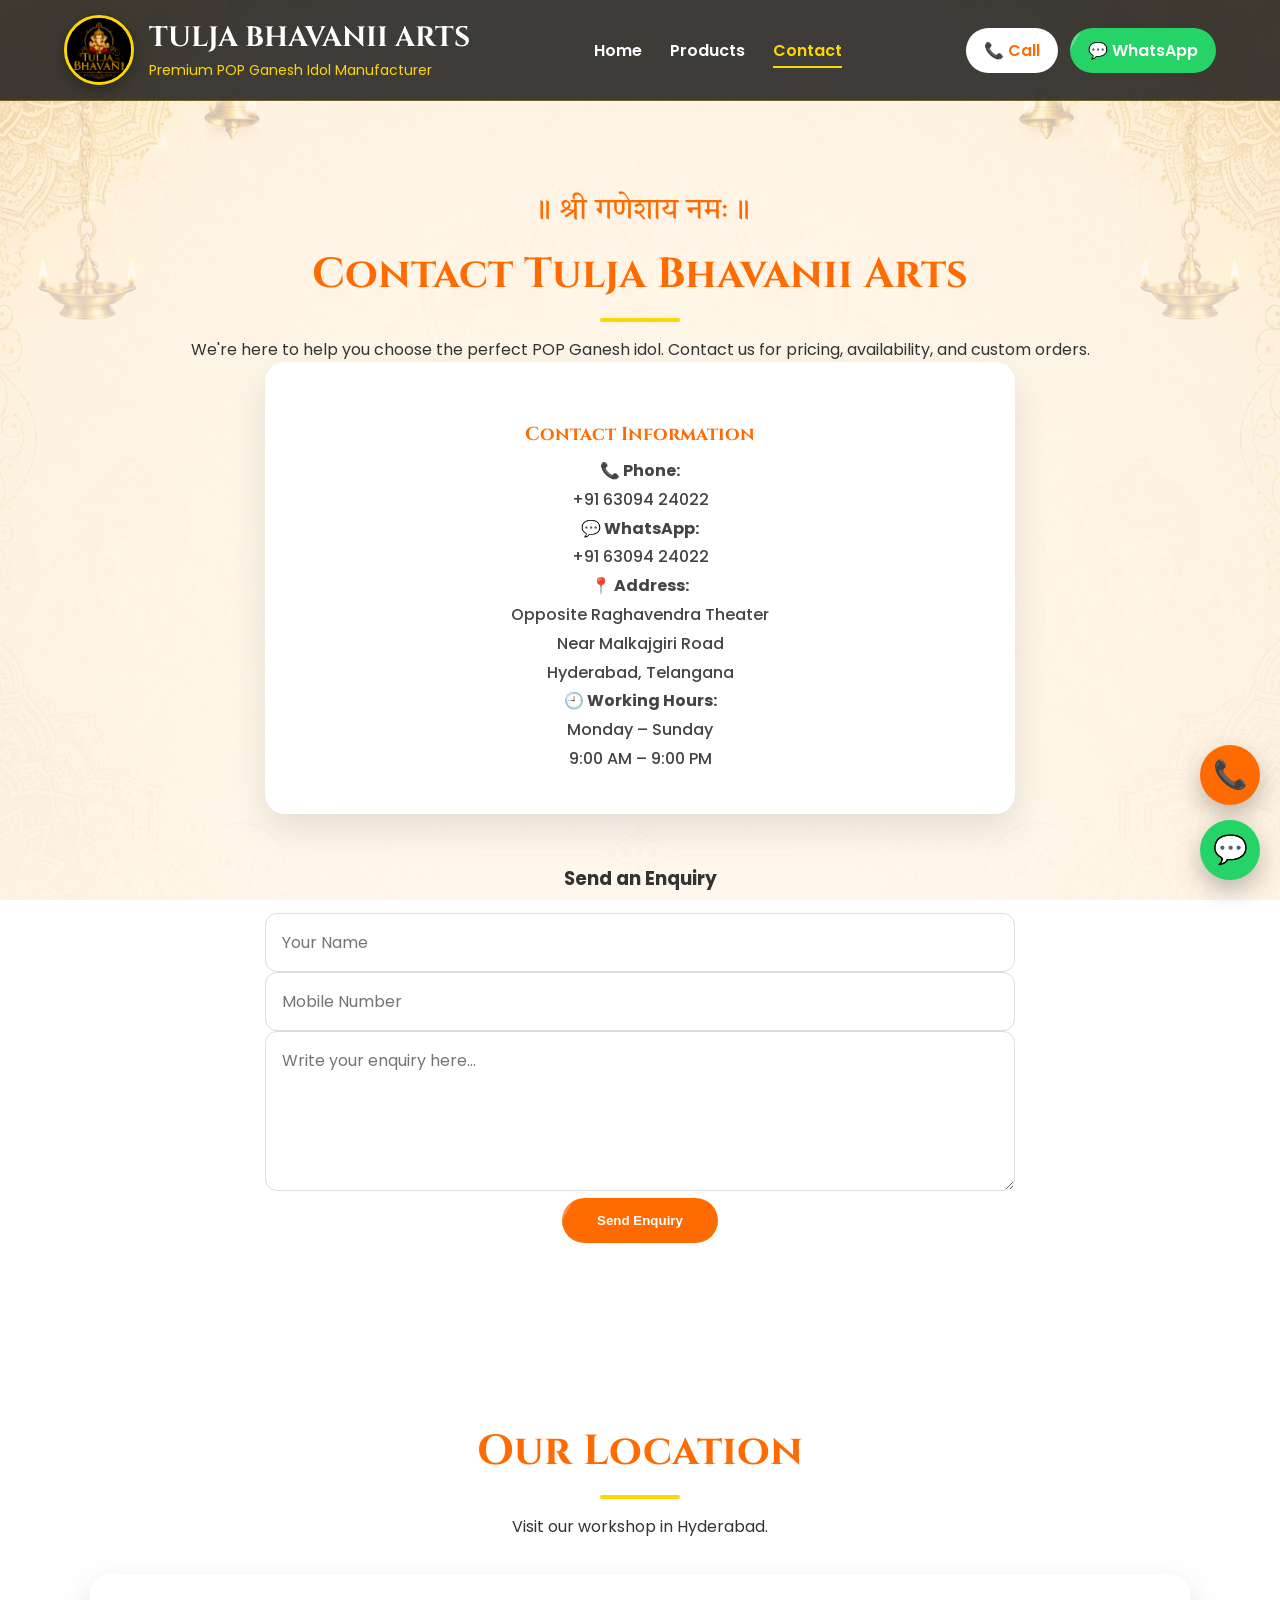
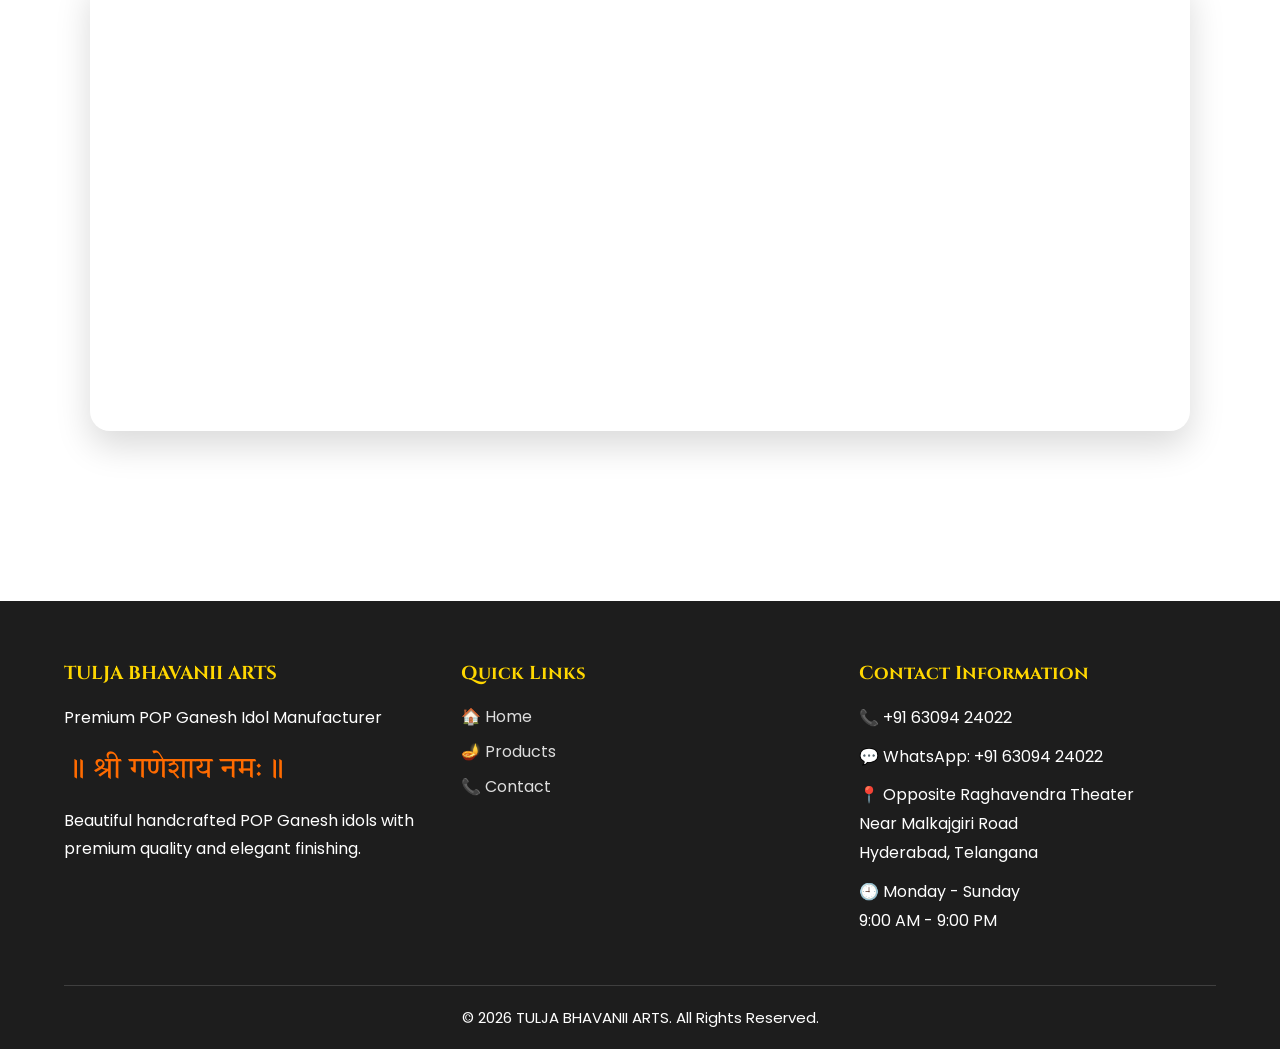
==== commit 5ac1d630: "done" ====
--- a/contact.html
+++ b/contact.html
@@ -7,9 +7,10 @@
 
 <meta name="viewport" content="width=device-width, initial-scale=1.0">
 
-<title>Contact | Tulja Bhavanii Arts</title>
-
-<meta name="description" content="Contact Tulja Bhavanii Arts for Premium POP Ganesh Idols.">
+<title>Contact Us | Tulja Bhavanii Arts</title>
+
+<meta name="description"
+content="Contact Tulja Bhavanii Arts for premium POP Ganesh idols in Hyderabad.">
 
 <link rel="icon" href="images/logo.png">
 
@@ -31,7 +32,9 @@
 
 <a href="index.html" class="logo">
 
-<img src="images/logo.png" alt="Logo" class="logo-img">
+<img src="images/logo.png"
+class="logo-img"
+alt="Tulja Bhavanii Arts Logo">
 
 <div class="logo-text">
 
@@ -68,9 +71,7 @@
 </a>
 
 <a href="https://wa.me/916309424022"
-
 target="_blank"
-
 class="whatsapp-btn">
 
 💬 WhatsApp
@@ -97,225 +98,233 @@
 
 <p>
 
-We're happy to help you choose the perfect POP Ganesh idol.
-Get in touch for prices, custom orders, and bookings.
+We're here to help you choose the perfect POP Ganesh idol.
+Contact us for pricing, availability, and custom orders.
 
 </p>
-<div class="contact-box">
-
-<h3>📞 Phone Number</h3>
-
-<p>
-<a href="tel:+916309424022">
-+91 63094 24022
-</a>
-</p>
-
-<h3>💬 WhatsApp</h3>
-
-<p>
-<a href="https://wa.me/916309424022" target="_blank">
-+91 63094 24022
-</a>
-</p>
-
-<h3>📍 Address</h3>
-
-<p>
-
-Opposite Raghavendra Theater<br>
-
-Near Malkajgiri Road<br>
-
-Hyderabad, Telangana
-
-</p>
-
-<h3>🕘 Working Hours</h3>
-
-<p>
-
-Monday – Sunday<br>
-
-9:00 AM – 9:00 PM
-
-</p>
-
-</div>
-
-<!-- CONTACT FORM -->
-
-<form class="contact-form">
-
-<input
-type="text"
-placeholder="Your Name"
-required>
-
-<input
-type="tel"
-placeholder="Mobile Number"
-required>
-
-<input
-type="email"
-placeholder="Email Address">
-
-<textarea
-placeholder="Tell us which Ganesh idol you are looking for..."
-required></textarea>
-
-<button class="btn" type="submit">
-
-Send Enquiry
-
-</button>
-
-</form>
+<div class="contact-wrapper">
+
+    <!-- Contact Information -->
+
+    <div class="contact-box">
+
+        <h3>Contact Information</h3>
+
+        <p><strong>📞 Phone:</strong></p>
+
+        <p>
+            <a href="tel:+916309424022">
+                +91 63094 24022
+            </a>
+        </p>
+
+        <p><strong>💬 WhatsApp:</strong></p>
+
+        <p>
+            <a href="https://wa.me/916309424022" target="_blank">
+                +91 63094 24022
+            </a>
+        </p>
+
+        <!-- Add your Gmail later -->
+
+        <!--
+        <p><strong>📧 Email:</strong></p>
+
+        <p>
+            <a href="mailto:YOUR_EMAIL@gmail.com">
+                YOUR_EMAIL@gmail.com
+            </a>
+        </p>
+        -->
+
+        <p><strong>📍 Address:</strong></p>
+
+        <p>
+            Opposite Raghavendra Theater<br>
+            Near Malkajgiri Road<br>
+            Hyderabad, Telangana
+        </p>
+
+        <p><strong>🕘 Working Hours:</strong></p>
+
+        <p>
+            Monday – Sunday<br>
+            9:00 AM – 9:00 PM
+        </p>
+
+    </div>
+
+    <!-- Contact Form -->
+
+    <div class="contact-form">
+
+        <h3>Send an Enquiry</h3>
+
+        <form>
+
+            <input
+                type="text"
+                placeholder="Your Name"
+                required>
+
+            <input
+                type="tel"
+                placeholder="Mobile Number"
+                required>
+
+            <textarea
+                rows="5"
+                placeholder="Write your enquiry here..."
+                required></textarea>
+
+            <button type="submit" class="btn">
+
+                Send Enquiry
+
+            </button>
+
+        </form>
+
+    </div>
+
+</div>
 
 </div>
 
 </section>
 
-<!-- GOOGLE MAP -->
+<!-- ================= GOOGLE MAP ================= -->
 
 <section class="map-section">
 
-<div class="container">
-
-<p class="dev-title">
-
-॥ श्री गणेशाय नमः ॥
-
-</p>
-
-<h2>Visit Our Workshop</h2>
-
-<p>
-
-Opposite Raghavendra Theater,
-Near Malkajgiri Road,
-Hyderabad.
-
-</p>
-
-<div class="map-container">
-
-<iframe
-src="https://www.google.com/maps?q=Hyderabad&output=embed"
-loading="lazy"
-allowfullscreen>
-</iframe>
-
-</div>
-
-</div>
+    <div class="container">
+
+        <h2>Our Location</h2>
+
+        <p>
+
+            Visit our workshop in Hyderabad.
+
+        </p>
+
+        <div class="map-container">
+
+            <iframe
+                src="https://www.google.com/maps?q=Hyderabad&output=embed"
+                width="100%"
+                height="400"
+                style="border:0;"
+                loading="lazy"
+                allowfullscreen>
+            </iframe>
+
+        </div>
+
+    </div>
 
 </section>
 <!-- ================= FOOTER ================= -->
 
 <footer class="footer">
 
-<div class="container">
-
-<div class="footer-container">
-
-<div class="footer-box">
-
-<h3>TULJA BHAVANII ARTS</h3>
-
-<p>
-Premium POP Ganesh Idol Manufacturer
-</p>
-
-<p class="dev-title">
-॥ श्री गणेशाय नमः ॥
-</p>
-
-<p>
-Beautiful handcrafted POP Ganesh idols with premium quality and artistic finishing.
-</p>
-
-</div>
-
-<div class="footer-box">
-
-<h3>Quick Links</h3>
-
-<a href="index.html">🏠 Home</a>
-
-<a href="products.html">🛕 Products</a>
-
-<a href="contact.html">📞 Contact</a>
-
-</div>
-
-<div class="footer-box">
-
-<h3>Contact Information</h3>
-
-<p>📞 +91 63094 24022</p>
-
-<p>💬 WhatsApp: +91 63094 24022</p>
-
-<p>
-
-📍 Opposite Raghavendra Theater<br>
-
-Near Malkajgiri Road<br>
-
-Hyderabad, Telangana
-
-</p>
-
-<p>
-
-🕘 Monday - Sunday<br>
-
-9:00 AM - 9:00 PM
-
-</p>
-
-</div>
-
-</div>
-
-<div class="footer-bottom">
-
-<p>
-
-© 2026 TULJA BHAVANII ARTS | All Rights Reserved.
-
-</p>
-
-</div>
-
-</div>
+    <div class="container">
+
+        <div class="footer-container">
+
+            <div class="footer-box">
+
+                <h3>TULJA BHAVANII ARTS</h3>
+
+                <p>
+                    Premium POP Ganesh Idol Manufacturer
+                </p>
+
+                <p class="dev-title">
+                    ॥ श्री गणेशाय नमः ॥
+                </p>
+
+                <p>
+                    Beautiful handcrafted POP Ganesh idols with premium quality and elegant finishing.
+                </p>
+
+            </div>
+
+            <div class="footer-box">
+
+                <h3>Quick Links</h3>
+
+                <a href="index.html">🏠 Home</a>
+
+                <a href="products.html">🪔 Products</a>
+
+                <a href="contact.html">📞 Contact</a>
+
+            </div>
+
+            <div class="footer-box">
+
+                <h3>Contact Information</h3>
+
+                <p>📞 +91 63094 24022</p>
+
+                <p>💬 WhatsApp: +91 63094 24022</p>
+
+                <!-- Add your Gmail here later -->
+
+                <!--
+                <p>📧 your-email@gmail.com</p>
+                -->
+
+                <p>
+                    📍 Opposite Raghavendra Theater<br>
+                    Near Malkajgiri Road<br>
+                    Hyderabad, Telangana
+                </p>
+
+                <p>
+                    🕘 Monday - Sunday<br>
+                    9:00 AM - 9:00 PM
+                </p>
+
+            </div>
+
+        </div>
+
+        <div class="footer-bottom">
+
+            <p>
+
+                © 2026 TULJA BHAVANII ARTS. All Rights Reserved.
+
+            </p>
+
+        </div>
+
+    </div>
 
 </footer>
 
-<!-- ================= FLOATING CONTACT BUTTONS ================= -->
+<!-- ================= FLOATING BUTTONS ================= -->
 
 <div class="floating-buttons">
 
-<a
-href="tel:+916309424022"
-class="floating-call"
-title="Call Us">
-
-📞
-
-</a>
-
-<a
-href="https://wa.me/916309424022?text=Hello%20Tulja%20Bhavanii%20Arts,%20I%20would%20like%20to%20know%20more%20about%20your%20POP%20Ganesh%20idols."
-target="_blank"
-class="floating-whatsapp"
-title="Chat on WhatsApp">
-
-💬
-
-</a>
+    <a href="tel:+916309424022"
+       class="floating-call"
+       title="Call Us">
+
+        📞
+
+    </a>
+
+    <a href="https://wa.me/916309424022?text=Hello,%20I%20would%20like%20to%20know%20more%20about%20your%20POP%20Ganesh%20Idols."
+       target="_blank"
+       class="floating-whatsapp"
+       title="WhatsApp">
+
+        💬
+
+    </a>
 
 </div>
 
@@ -323,4 +332,4 @@
 
 </body>
 
-</html>+</html>
--- a/css/style.css
+++ b/css/style.css
@@ -20,7 +20,7 @@
     font-family:'Poppins',sans-serif;
     color:#333;
     background:
-    linear-gradient(rgba(255,248,240,.95),rgba(255,248,240,.95)),
+    linear-gradient(rgba(255,248,240,.70),rgba(255,248,240,.95)),
     url("../images/background.png");
     background-size:cover;
     background-position:center;
